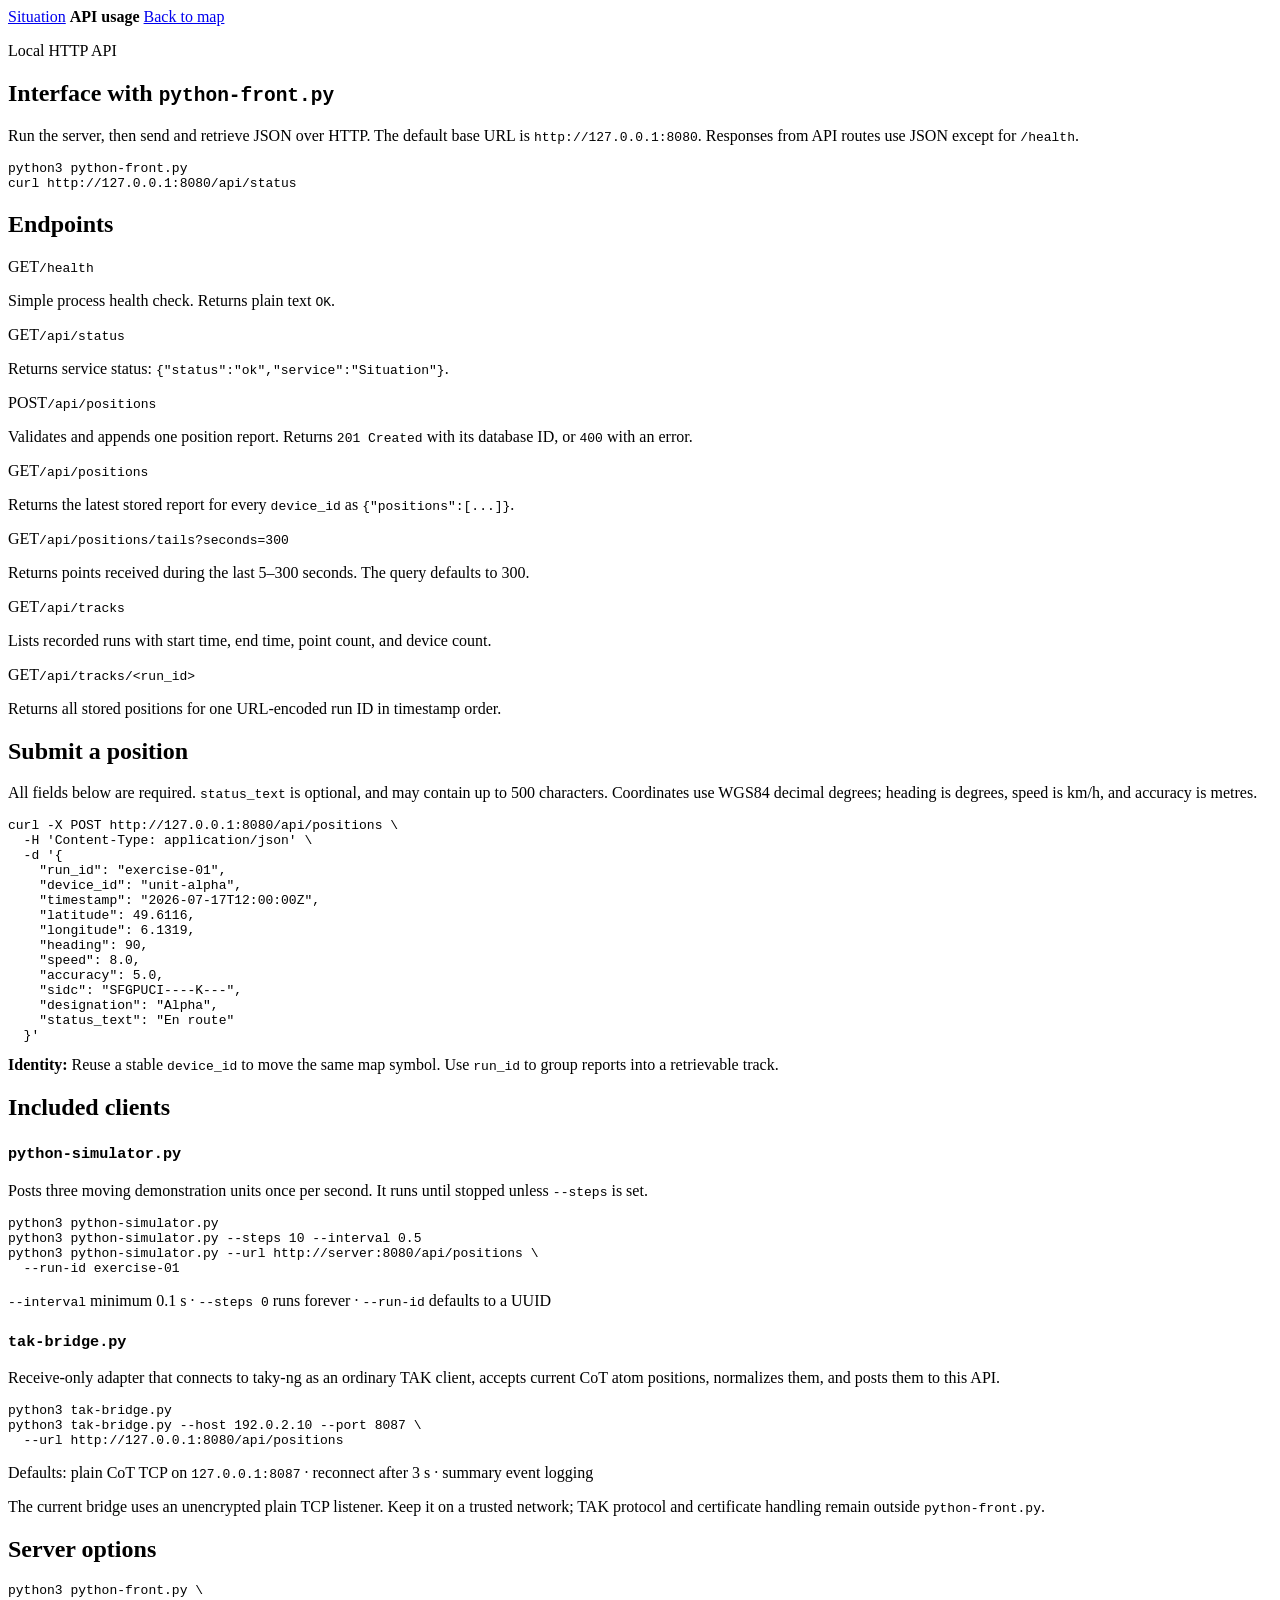
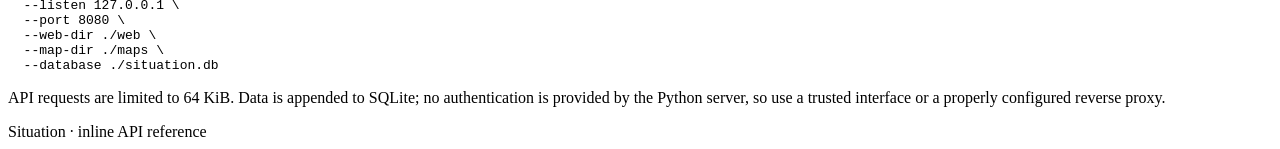
==== web/api-usage.html @ 782bb442 "Add inline API usage page" ====
<!doctype html>
<html lang="en">
<head>
  <meta charset="utf-8">
  <meta name="viewport" content="width=device-width, initial-scale=1">
  <meta name="description" content="Situation API endpoints and integration examples">
  <title>API usage · Situation</title>
  <link rel="icon" href="/favicon.svg" type="image/svg+xml">
  <link rel="stylesheet" href="/api-usage.css">
</head>
<body>
  <header class="docs-header">
    <a class="brand" href="/">Situation</a>
    <strong>API usage</strong>
    <a class="map-link" href="/">Back to map</a>
  </header>

  <main>
    <section class="intro" aria-labelledby="page-title">
      <p class="eyebrow">Local HTTP API</p>
      <h1 id="page-title">Interface with <code>python-front.py</code></h1>
      <p>Run the server, then send and retrieve JSON over HTTP. The default base URL is
        <code>http://127.0.0.1:8080</code>. Responses from API routes use JSON except for
        <code>/health</code>.</p>
      <pre><code>python3 python-front.py
curl http://127.0.0.1:8080/api/status</code></pre>
    </section>

    <section aria-labelledby="endpoints-title">
      <h2 id="endpoints-title">Endpoints</h2>
      <div class="endpoint-list">
        <article class="endpoint">
          <div><span class="method get">GET</span><code>/health</code></div>
          <p>Simple process health check. Returns plain text <code>OK</code>.</p>
        </article>
        <article class="endpoint">
          <div><span class="method get">GET</span><code>/api/status</code></div>
          <p>Returns service status: <code>{"status":"ok","service":"Situation"}</code>.</p>
        </article>
        <article class="endpoint">
          <div><span class="method post">POST</span><code>/api/positions</code></div>
          <p>Validates and appends one position report. Returns <code>201 Created</code> with its database ID, or <code>400</code> with an error.</p>
        </article>
        <article class="endpoint">
          <div><span class="method get">GET</span><code>/api/positions</code></div>
          <p>Returns the latest stored report for every <code>device_id</code> as <code>{"positions":[...]}</code>.</p>
        </article>
        <article class="endpoint">
          <div><span class="method get">GET</span><code>/api/positions/tails?seconds=300</code></div>
          <p>Returns points received during the last 5–300 seconds. The query defaults to 300.</p>
        </article>
        <article class="endpoint">
          <div><span class="method get">GET</span><code>/api/tracks</code></div>
          <p>Lists recorded runs with start time, end time, point count, and device count.</p>
        </article>
        <article class="endpoint">
          <div><span class="method get">GET</span><code>/api/tracks/&lt;run_id&gt;</code></div>
          <p>Returns all stored positions for one URL-encoded run ID in timestamp order.</p>
        </article>
      </div>
    </section>

    <section aria-labelledby="report-title">
      <h2 id="report-title">Submit a position</h2>
      <p>All fields below are required. <code>status_text</code> is optional, and may contain up to 500 characters. Coordinates use WGS84 decimal degrees; heading is degrees, speed is km/h, and accuracy is metres.</p>
      <pre><code>curl -X POST http://127.0.0.1:8080/api/positions \
  -H 'Content-Type: application/json' \
  -d '{
    "run_id": "exercise-01",
    "device_id": "unit-alpha",
    "timestamp": "2026-07-17T12:00:00Z",
    "latitude": 49.6116,
    "longitude": 6.1319,
    "heading": 90,
    "speed": 8.0,
    "accuracy": 5.0,
    "sidc": "SFGPUCI----K---",
    "designation": "Alpha",
    "status_text": "En route"
  }'</code></pre>
      <div class="note"><strong>Identity:</strong> Reuse a stable <code>device_id</code> to move the same map symbol. Use <code>run_id</code> to group reports into a retrievable track.</div>
    </section>

    <section class="tools" aria-labelledby="tools-title">
      <h2 id="tools-title">Included clients</h2>
      <div class="tool-grid">
        <article>
          <h3><code>python-simulator.py</code></h3>
          <p>Posts three moving demonstration units once per second. It runs until stopped unless <code>--steps</code> is set.</p>
          <pre><code>python3 python-simulator.py
python3 python-simulator.py --steps 10 --interval 0.5
python3 python-simulator.py --url http://server:8080/api/positions \
  --run-id exercise-01</code></pre>
          <p class="options"><code>--interval</code> minimum 0.1 s · <code>--steps 0</code> runs forever · <code>--run-id</code> defaults to a UUID</p>
        </article>
        <article>
          <h3><code>tak-bridge.py</code></h3>
          <p>Receive-only adapter that connects to taky-ng as an ordinary TAK client, accepts current CoT atom positions, normalizes them, and posts them to this API.</p>
          <pre><code>python3 tak-bridge.py
python3 tak-bridge.py --host 192.0.2.10 --port 8087 \
  --url http://127.0.0.1:8080/api/positions</code></pre>
          <p class="options">Defaults: plain CoT TCP on <code>127.0.0.1:8087</code> · reconnect after 3 s · summary event logging</p>
          <div class="warning">The current bridge uses an unencrypted plain TCP listener. Keep it on a trusted network; TAK protocol and certificate handling remain outside <code>python-front.py</code>.</div>
        </article>
      </div>
    </section>

    <section aria-labelledby="server-title">
      <h2 id="server-title">Server options</h2>
      <pre><code>python3 python-front.py \
  --listen 127.0.0.1 \
  --port 8080 \
  --web-dir ./web \
  --map-dir ./maps \
  --database ./situation.db</code></pre>
      <p>API requests are limited to 64 KiB. Data is appended to SQLite; no authentication is provided by the Python server, so use a trusted interface or a properly configured reverse proxy.</p>
    </section>
  </main>

  <footer>Situation · inline API reference</footer>
</body>
</html>
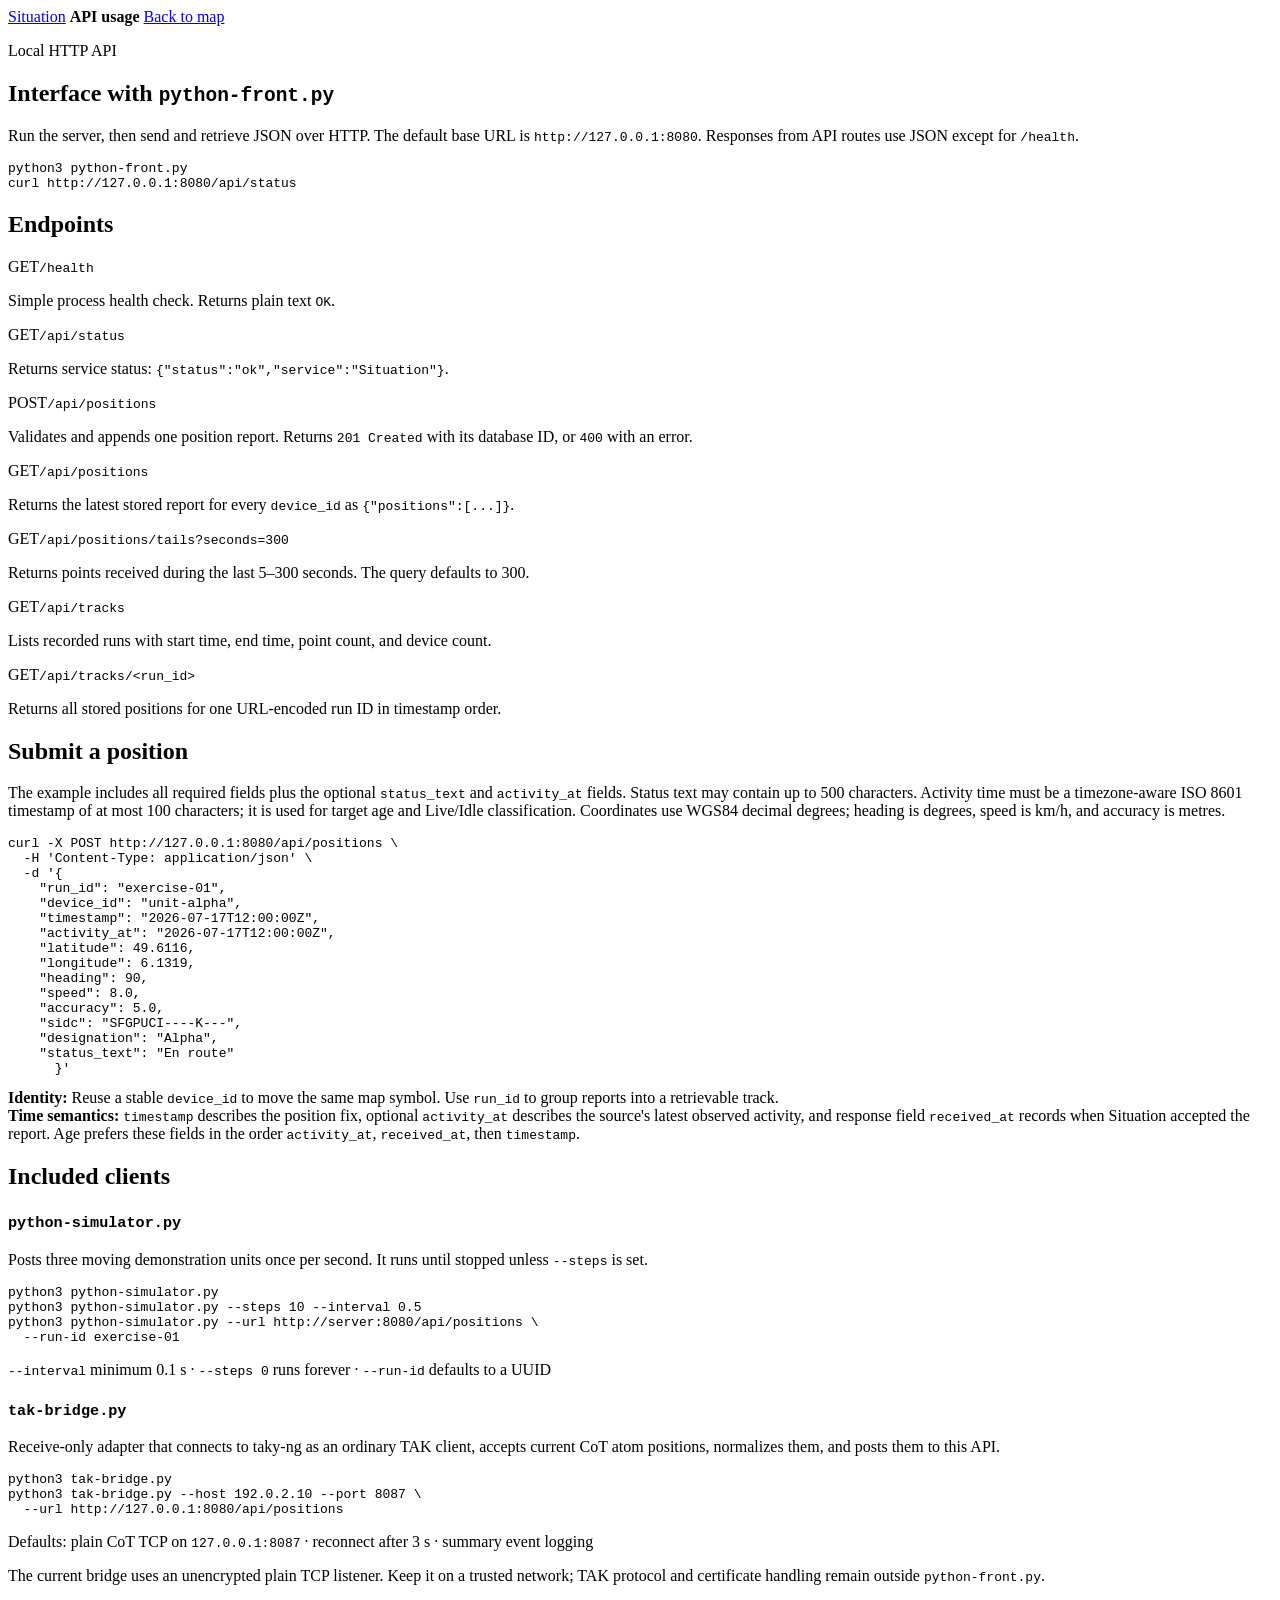
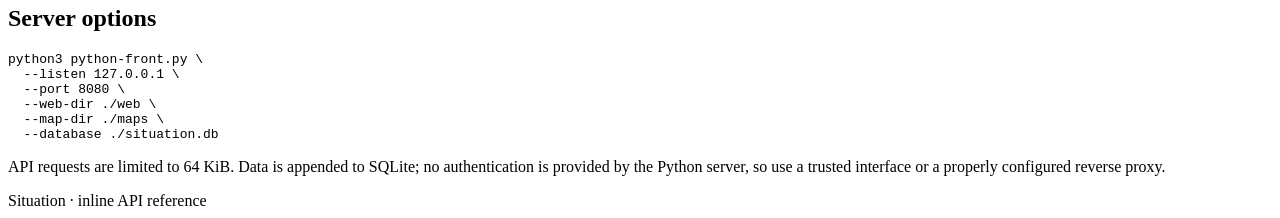
==== commit ebcb9555: "Use Meshtastic last-heard time for target age" ====
--- a/web/api-usage.html
+++ b/web/api-usage.html
@@ -62,13 +62,14 @@
 
     <section aria-labelledby="report-title">
       <h2 id="report-title">Submit a position</h2>
-      <p>All fields below are required. <code>status_text</code> is optional, and may contain up to 500 characters. Coordinates use WGS84 decimal degrees; heading is degrees, speed is km/h, and accuracy is metres.</p>
+      <p>The example includes all required fields plus the optional <code>status_text</code> and <code>activity_at</code> fields. Status text may contain up to 500 characters. Activity time must be a timezone-aware ISO 8601 timestamp of at most 100 characters; it is used for target age and Live/Idle classification. Coordinates use WGS84 decimal degrees; heading is degrees, speed is km/h, and accuracy is metres.</p>
       <pre><code>curl -X POST http://127.0.0.1:8080/api/positions \
   -H 'Content-Type: application/json' \
   -d '{
     "run_id": "exercise-01",
     "device_id": "unit-alpha",
     "timestamp": "2026-07-17T12:00:00Z",
+    "activity_at": "2026-07-17T12:00:00Z",
     "latitude": 49.6116,
     "longitude": 6.1319,
     "heading": 90,
@@ -77,8 +78,9 @@
     "sidc": "SFGPUCI----K---",
     "designation": "Alpha",
     "status_text": "En route"
-  }'</code></pre>
+      }'</code></pre>
       <div class="note"><strong>Identity:</strong> Reuse a stable <code>device_id</code> to move the same map symbol. Use <code>run_id</code> to group reports into a retrievable track.</div>
+      <div class="note"><strong>Time semantics:</strong> <code>timestamp</code> describes the position fix, optional <code>activity_at</code> describes the source's latest observed activity, and response field <code>received_at</code> records when Situation accepted the report. Age prefers these fields in the order <code>activity_at</code>, <code>received_at</code>, then <code>timestamp</code>.</div>
     </section>
 
     <section class="tools" aria-labelledby="tools-title">
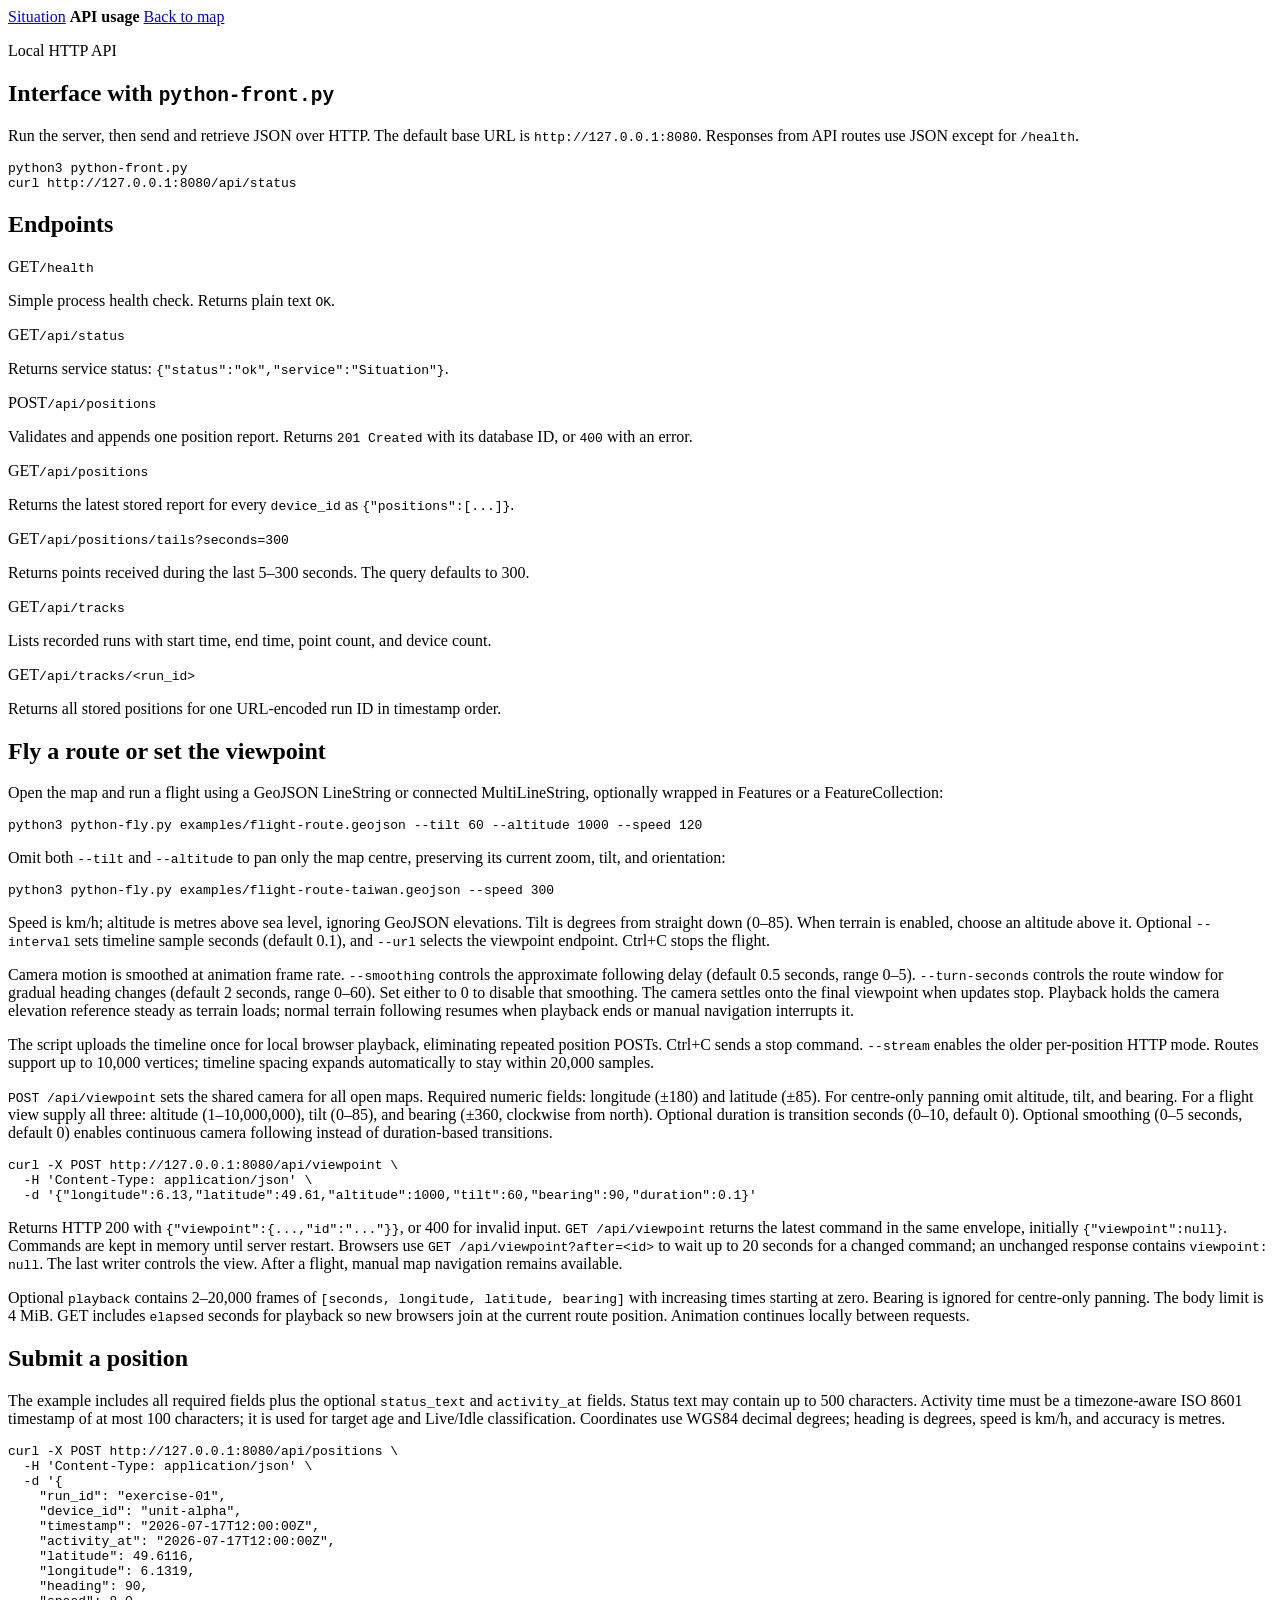
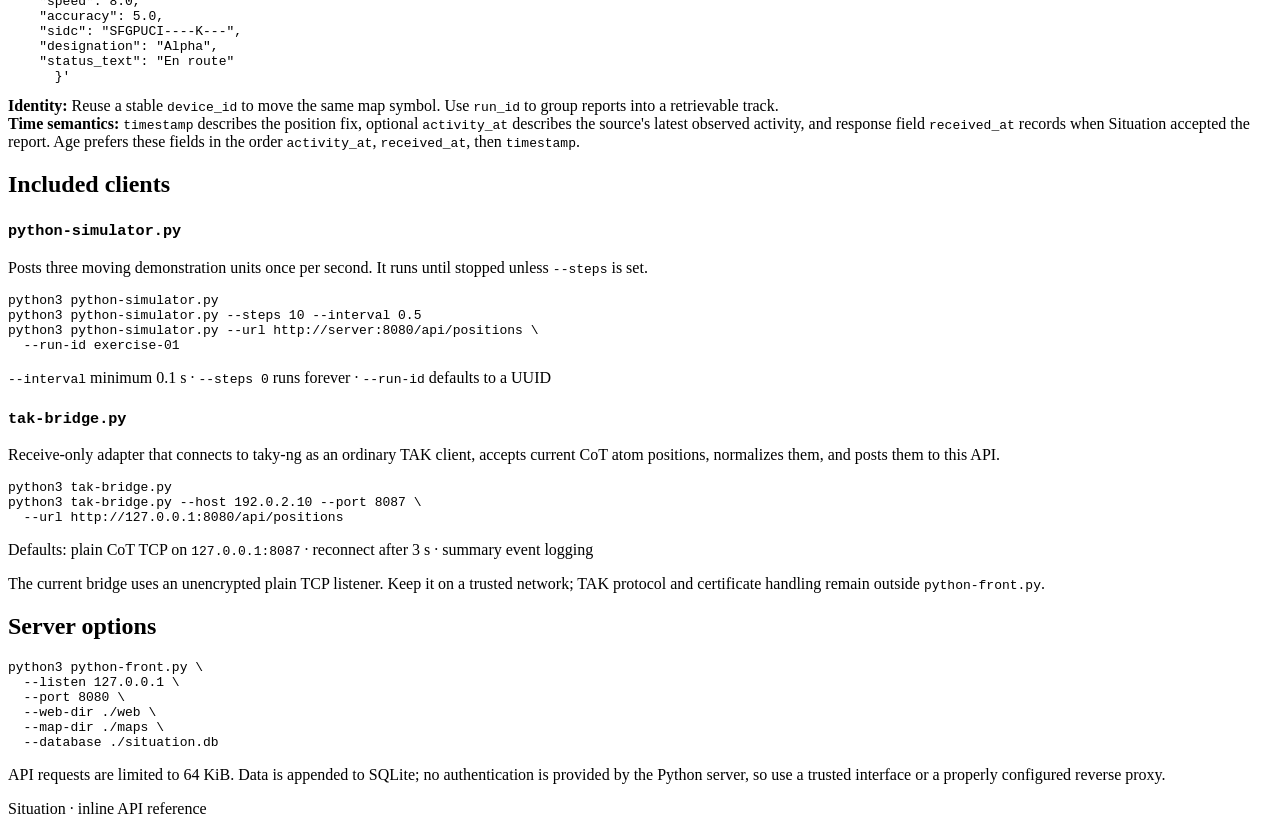
==== commit f6ea336b: "* viewpoint animation" ====
--- a/web/api-usage.html
+++ b/web/api-usage.html
@@ -58,6 +58,54 @@
           <p>Returns all stored positions for one URL-encoded run ID in timestamp order.</p>
         </article>
       </div>
+    </section>
+
+    <section aria-labelledby="viewpoint-title">
+      <h2 id="viewpoint-title">Fly a route or set the viewpoint</h2>
+      <p>Open the map and run a flight using a GeoJSON LineString or connected
+        MultiLineString, optionally wrapped in Features or a FeatureCollection:</p>
+      <pre><code>python3 python-fly.py examples/flight-route.geojson --tilt 60 --altitude 1000 --speed 120</code></pre>
+      <p>Omit both <code>--tilt</code> and <code>--altitude</code> to pan only the map
+        centre, preserving its current zoom, tilt, and orientation:</p>
+      <pre><code>python3 python-fly.py examples/flight-route-taiwan.geojson --speed 300</code></pre>
+      <p>Speed is km/h; altitude is metres above sea level, ignoring GeoJSON elevations.
+        Tilt is degrees from straight down (0–85). When terrain is enabled, choose an
+        altitude above it. Optional <code>--interval</code> sets timeline sample seconds (default 0.1),
+        and <code>--url</code> selects the viewpoint endpoint. Ctrl+C stops the flight.</p>
+      <p>Camera motion is smoothed at animation frame rate. <code>--smoothing</code>
+        controls the approximate following delay (default 0.5 seconds, range 0–5).
+        <code>--turn-seconds</code> controls the route window for gradual heading
+        changes (default 2 seconds, range 0–60). Set either to 0 to disable that
+        smoothing. The camera settles onto the final viewpoint when updates stop.
+        Playback holds the camera elevation reference steady as terrain loads;
+        normal terrain following resumes when playback ends or manual navigation interrupts it.</p>
+      <p>The script uploads the timeline once for local browser playback, eliminating
+        repeated position POSTs. Ctrl+C sends a stop command. <code>--stream</code>
+        enables the older per-position HTTP mode. Routes support up to 10,000 vertices;
+        timeline spacing expands automatically to stay within 20,000 samples.</p>
+      <p><code>POST /api/viewpoint</code> sets the shared camera for all open maps.
+        Required numeric fields: longitude (±180) and latitude (±85).
+        For centre-only panning omit altitude, tilt, and bearing. For a flight view
+        supply all three: altitude (1–10,000,000), tilt (0–85), and bearing
+        (±360, clockwise from north).
+        Optional duration is transition seconds (0–10, default 0). Optional
+        smoothing (0–5 seconds, default 0) enables continuous camera following
+        instead of duration-based transitions.</p>
+      <pre><code>curl -X POST http://127.0.0.1:8080/api/viewpoint \
+  -H 'Content-Type: application/json' \
+  -d '{"longitude":6.13,"latitude":49.61,"altitude":1000,"tilt":60,"bearing":90,"duration":0.1}'</code></pre>
+      <p>Returns HTTP 200 with <code>{"viewpoint":{...,"id":"..."}}</code>, or 400 for
+        invalid input. <code>GET /api/viewpoint</code> returns the latest command in the
+        same envelope, initially <code>{"viewpoint":null}</code>. Commands are kept in
+        memory until server restart. Browsers use <code>GET /api/viewpoint?after=&lt;id&gt;</code>
+        to wait up to 20 seconds for a changed command; an unchanged response contains
+        <code>viewpoint: null</code>. The last writer controls the view. After a flight, manual map
+        navigation remains available.</p>
+      <p>Optional <code>playback</code> contains 2–20,000 frames of
+        <code>[seconds, longitude, latitude, bearing]</code> with increasing times starting
+        at zero. Bearing is ignored for centre-only panning. The body limit is 4 MiB.
+        GET includes <code>elapsed</code> seconds for playback so new browsers join at
+        the current route position. Animation continues locally between requests.</p>
     </section>
 
     <section aria-labelledby="report-title">
